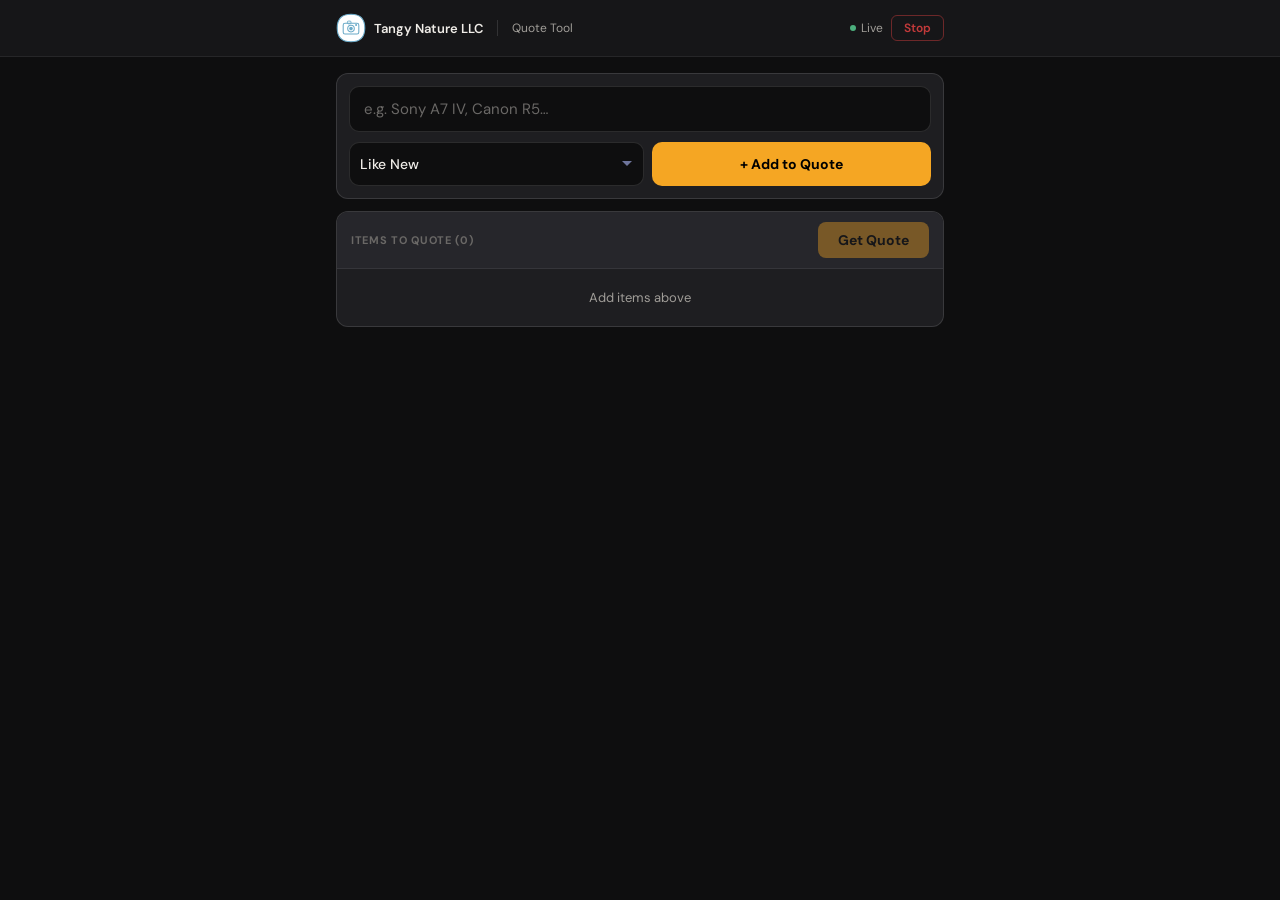
==== quote.html @ 29487426 "Create quote.html" ====
<!DOCTYPE html>
<html lang="en">
<head>
<meta charset="UTF-8">
<meta name="viewport" content="width=device-width, initial-scale=1.0, maximum-scale=1.0">
<title>Tangy Nature LLC — Quote Tool</title>
<style>
@import url('https://fonts.googleapis.com/css2?family=DM+Sans:wght@300;400;500;600&family=DM+Mono:wght@400;500&display=swap');
:root{
  --bg:#0e0e0f; --surface:#161618; --card:#1e1e21; --card2:#26262b;
  --border:rgba(255,255,255,0.07); --border2:rgba(255,255,255,0.12);
  --accent:#f5a623; --accent-h:#e8941a;
  --text:#f0ede8; --muted:#6a6866; --muted2:#a09d98;
  --green:#4caf7d; --red:#e05252; --blue:#5b9bd5; --blue-dim:rgba(91,155,213,0.12);
  --radius:12px; --nav-h:56px;
}
*{box-sizing:border-box;margin:0;padding:0;}
body{font-family:'DM Sans',-apple-system,sans-serif;background:var(--bg);color:var(--text);min-height:100vh;-webkit-font-smoothing:antialiased;padding-bottom:env(safe-area-inset-bottom,0);}

/* Nav */
.navbar{background:var(--surface);border-bottom:1px solid var(--border);position:sticky;top:0;z-index:100;}
.nav-inner{max-width:640px;margin:0 auto;padding:0 16px;height:var(--nav-h);display:flex;align-items:center;justify-content:space-between;gap:8px;}
.nav-brand{display:flex;align-items:center;gap:8px;min-width:0;}
.nav-logo{width:30px;height:30px;flex-shrink:0;}
.nav-company{font-size:13px;font-weight:600;white-space:nowrap;}
.nav-divider{width:1px;height:16px;background:var(--border2);margin:0 6px;flex-shrink:0;}
.nav-app{font-size:12px;color:var(--muted2);white-space:nowrap;}
.nav-right{display:flex;align-items:center;gap:8px;flex-shrink:0;}
.nav-dot{width:6px;height:6px;border-radius:50%;background:var(--green);flex-shrink:0;}
.nav-live{font-size:12px;color:var(--muted2);}
.stop-btn{padding:4px 12px;font-size:12px;font-weight:600;background:transparent;border:1px solid rgba(239,68,68,.4);border-radius:6px;color:rgba(239,68,68,.8);cursor:pointer;font-family:inherit;white-space:nowrap;}
.stop-btn:active{background:rgba(239,68,68,.1);}

/* Content */
.wrap{max-width:640px;margin:0 auto;padding:16px;}

/* Search area */
.search-box{background:var(--card);border:1px solid var(--border2);border-radius:var(--radius);padding:12px;margin-bottom:12px;}
.search-input-wrap{position:relative;margin-bottom:10px;}
.search-input{width:100%;padding:12px 14px;background:var(--bg);border:1px solid var(--border2);border-radius:10px;color:var(--text);font-size:15px;outline:none;font-family:inherit;-webkit-appearance:none;}
.search-input:focus{border-color:var(--accent);}
.search-input::placeholder{color:var(--muted);}
.search-row{display:flex;gap:8px;}
.cond-select{flex:1;padding:12px 10px;background:var(--bg);border:1px solid var(--border2);border-radius:10px;color:var(--text);font-size:14px;font-weight:500;outline:none;font-family:inherit;-webkit-appearance:none;background-image:url("data:image/svg+xml,%3Csvg xmlns='http://www.w3.org/2000/svg' width='12' height='12' viewBox='0 0 12 12'%3E%3Cpath fill='%236e759c' d='M6 8L1 3h10z'/%3E%3C/svg%3E");background-repeat:no-repeat;background-position:right 10px center;padding-right:28px;}
.btn-add{flex:1;padding:12px;background:var(--accent);color:#000;border:none;border-radius:10px;font-size:14px;font-weight:700;cursor:pointer;font-family:inherit;white-space:nowrap;}
.btn-add:active{background:var(--accent-h);}

/* Dropdown */
#db-dropdown{display:none;position:absolute;top:calc(100% + 4px);left:0;right:0;background:var(--card);border:1px solid var(--border2);border-radius:10px;z-index:100;overflow:hidden;box-shadow:0 8px 24px rgba(0,0,0,.4);max-height:200px;overflow-y:auto;}
.dd-item{padding:11px 14px;cursor:pointer;font-size:14px;border-bottom:1px solid var(--border);}
.dd-item:last-child{border-bottom:none;}
.dd-item:active,.dd-item.dd-active{background:var(--border);}
.dd-sku{font-size:11px;color:var(--muted);margin-left:6px;}

/* Recent */
.recent-wrap{margin-bottom:12px;}
.recent-label{font-size:11px;color:var(--muted);text-transform:uppercase;letter-spacing:.7px;font-weight:600;margin-bottom:6px;}
.chips{display:flex;flex-wrap:wrap;gap:6px;}
.chip{padding:5px 12px;background:var(--card);border:1px solid var(--border2);border-radius:20px;font-size:12px;cursor:pointer;color:var(--muted2);}
.chip:active{border-color:var(--accent);color:var(--text);}

/* Queue */
.queue-card{background:var(--card);border:1px solid var(--border2);border-radius:var(--radius);overflow:hidden;margin-bottom:12px;}
.queue-head{padding:10px 14px;background:var(--card2);border-bottom:1px solid var(--border);display:flex;align-items:center;justify-content:space-between;gap:10px;}
.queue-title{font-size:11px;font-weight:700;letter-spacing:.7px;text-transform:uppercase;color:var(--muted);}
.btn-quote{padding:9px 20px;background:var(--accent);border:none;border-radius:8px;color:#000;font-size:14px;font-weight:700;cursor:pointer;font-family:inherit;}
.btn-quote:disabled{opacity:.4;cursor:not-allowed;}
.btn-quote:not(:disabled):active{background:var(--accent-h);}
.queue-item{display:flex;align-items:center;gap:10px;padding:11px 14px;border-bottom:1px solid rgba(255,255,255,.04);}
.queue-item:last-child{border-bottom:none;}
.qi-name{flex:1;font-size:14px;font-weight:500;min-width:0;}
.qi-cond{padding:3px 8px;border-radius:4px;font-size:11px;font-weight:600;background:var(--blue-dim);color:var(--blue);flex-shrink:0;}
.qi-remove{background:none;border:none;cursor:pointer;color:var(--muted);font-size:18px;padding:2px 4px;line-height:1;}
.queue-empty{padding:20px 14px;text-align:center;color:var(--muted2);font-size:13px;}

/* Results */
.result-card{background:var(--card);border:1px solid var(--border2);border-radius:var(--radius);overflow:hidden;}
.result-head{padding:10px 14px;background:var(--card2);border-bottom:1px solid var(--border);}
.result-title{font-size:11px;font-weight:700;letter-spacing:.7px;text-transform:uppercase;color:var(--muted);display:block;margin-bottom:8px;}
.result-controls{display:flex;flex-wrap:wrap;gap:8px;align-items:center;}
.copy-btn{padding:5px 14px;font-size:12px;font-weight:600;background:transparent;border:1px solid var(--border2);border-radius:6px;color:var(--muted2);cursor:pointer;font-family:inherit;}
.copy-btn.copied{border-color:var(--green);color:var(--green);}
.toggle-group{display:flex;align-items:center;gap:5px;}
.toggle-label{font-size:10px;color:var(--muted);text-transform:uppercase;letter-spacing:.5px;font-weight:600;}
.toggle-btn{padding:4px 10px;font-size:11px;font-weight:600;background:transparent;border:1px solid var(--border2);border-radius:5px;color:var(--muted2);cursor:pointer;font-family:inherit;}
.toggle-btn.active{border-color:var(--accent);color:var(--accent);background:rgba(245,166,35,.08);}

/* Mobile result cards instead of table */
.result-items{padding:0;}
.result-item{padding:14px;border-bottom:1px solid rgba(255,255,255,.05);}
.result-item:last-child{border-bottom:none;}
.result-item-name{font-size:14px;font-weight:500;margin-bottom:4px;line-height:1.3;}
.result-item-sub{font-size:11px;color:var(--muted);margin-bottom:10px;}
.price-grid{display:grid;grid-template-columns:1fr 1fr;gap:6px;}
.price-cell{background:var(--card2);border-radius:8px;padding:8px 10px;}
.price-cell.tn-ti{background:rgba(245,166,35,.08);border:1px solid rgba(245,166,35,.25);}
.price-cell.tn-sell{background:rgba(76,175,125,.08);border:1px solid rgba(76,175,125,.2);}
.price-label{font-size:9px;color:var(--muted);letter-spacing:.5px;text-transform:uppercase;margin-bottom:3px;}
.price-label.amber{color:var(--accent);}
.price-label.green{color:var(--green);}
.price-value{font-size:15px;font-weight:600;font-family:'DM Mono',monospace;}
.price-value.amber{color:var(--accent);}
.price-value.green{color:var(--green);}
.cond-pill{display:inline-block;padding:2px 8px;border-radius:4px;font-size:11px;font-weight:600;background:rgba(245,166,35,.14);color:var(--accent);margin-right:6px;}
.save-db-btn{padding:3px 10px;border-radius:4px;font-size:11px;font-weight:600;border:none;cursor:pointer;background:var(--accent);color:#000;}
.save-db-btn.saved{background:var(--border2);color:var(--muted);cursor:default;}
.keh-row{display:grid;grid-template-columns:1fr 1fr;gap:6px;margin-top:6px;}
.hide-retail .keh-row,.hide-retail .price-cell.keh,.hide-tn-sell .price-cell.tn-sell{display:none;}

/* Total row */
.result-total{padding:12px 14px;background:var(--card2);border-top:1px solid var(--border2);display:grid;grid-template-columns:1fr 1fr;gap:6px;}
.total-cell{padding:8px 10px;border-radius:8px;background:var(--card);}
.total-cell.amber{background:rgba(245,166,35,.08);border:1px solid rgba(245,166,35,.25);}
.total-cell.green{background:rgba(76,175,125,.08);border:1px solid rgba(76,175,125,.2);}

/* Fail list */
.fail-list{border-top:1px solid var(--border);}
.fail-item{padding:10px 14px;border-bottom:1px solid rgba(255,255,255,.04);font-size:12px;color:var(--muted2);}
.fail-item strong{color:var(--red);}

/* Loading */
.loading-state{padding:36px;text-align:center;color:var(--muted2);font-size:14px;}
.spin{display:inline-block;width:20px;height:20px;border:2px solid var(--border2);border-top-color:var(--accent);border-radius:50%;animation:spin .7s linear infinite;vertical-align:middle;margin-right:8px;}
@keyframes spin{to{transform:rotate(360deg);}}
</style>
</head>
<body>

<nav class="navbar">
  <div class="nav-inner">
    <div class="nav-brand">
      <svg class="nav-logo" viewBox="0 0 100 100" xmlns="http://www.w3.org/2000/svg">
        <path d="M50 4 Q96 4 96 50 Q96 96 50 96 Q4 96 4 50 Q4 4 50 4Z" fill="white" stroke="#6aaac8" stroke-width="3.5"/>
        <rect x="24" y="34" width="52" height="36" rx="6" fill="none" stroke="#6aaac8" stroke-width="3.5"/>
        <rect x="38" y="27" width="12" height="9" rx="3" fill="none" stroke="#6aaac8" stroke-width="3"/>
        <circle cx="50" cy="52" r="11" fill="none" stroke="#6aaac8" stroke-width="3.5"/>
        <circle cx="50" cy="52" r="6" fill="#6aaac8"/>
        <circle cx="67" cy="40" r="3.5" fill="#6aaac8"/>
      </svg>
      <span class="nav-company">Tangy Nature LLC</span>
      <div class="nav-divider"></div>
      <span class="nav-app">Quote Tool</span>
    </div>
    <div class="nav-right">
      <div style="display:flex;align-items:center;gap:5px;"><div class="nav-dot"></div><span class="nav-live">Live</span></div>
      <button class="stop-btn" onclick="stopServer()">Stop</button>
    </div>
  </div>
</nav>

<div class="wrap">
  <!-- Search -->
  <div class="search-box">
    <div class="search-input-wrap">
      <input type="text" id="q" class="search-input" placeholder="e.g. Sony A7 IV, Canon R5…" autocomplete="off" autocorrect="off" autocapitalize="none">
      <div id="db-dropdown"></div>
    </div>
    <div class="search-row">
      <select id="cond" class="cond-select">
        <option value="Like New Minus">Like New</option>
        <option value="Excellent Plus">Excellent</option>
        <option value="Excellent">Good</option>
        <option value="Bargain">Well Used</option>
      </select>
      <button class="btn-add" onclick="addItem()">+ Add to Quote</button>
    </div>
  </div>

  <!-- Recent -->
  <div id="hist-wrap" class="recent-wrap" style="display:none;">
    <div class="recent-label">Recent</div>
    <div class="chips" id="chips"></div>
  </div>

  <!-- Queue -->
  <div class="queue-card">
    <div class="queue-head">
      <span class="queue-title">Items to Quote (<span id="item-count">0</span>)</span>
      <button class="btn-quote" id="quote-btn" onclick="getQuote()" disabled>Get Quote</button>
    </div>
    <div id="queue-list"><div class="queue-empty">Add items above</div></div>
  </div>

  <!-- Results -->
  <div id="result-area"></div>
</div>

<script>
const HK='keh_quote_history';
const COND_LABEL={"Like New Minus":"Like New","Excellent Plus":"Excellent","Excellent":"Good","Bargain":"Well Used"};
let items=[],nextId=1,_lastResult=null,_tnRound=25,_showRetail=false,_showTnSell=false;

function getHist(){try{return JSON.parse(localStorage.getItem(HK)||'[]');}catch{return[];}}
function saveHist(q){localStorage.setItem(HK,JSON.stringify([q,...getHist().filter(x=>x!==q)].slice(0,8)));renderHist();}
function renderHist(){
  const h=getHist(),w=document.getElementById('hist-wrap'),c=document.getElementById('chips');
  if(!h.length){w.style.display='none';return;}
  w.style.display='block';
  c.innerHTML=h.map(q=>`<span class="chip" onclick="prefill('${q.replace(/'/g,"\\'")}')">${q}</span>`).join('');
}
function prefill(q){document.getElementById('q').value=q;document.getElementById('q').focus();}

function addItem(){
  const qEl=document.getElementById('q'),q=qEl.value.trim();
  if(!q){qEl.focus();return;}
  items.push({id:nextId++,query:q,condition:document.getElementById('cond').value});
  saveHist(q); qEl.value=''; qEl.focus(); hideDbDropdown(); renderQueue();
}
function removeItem(id){items=items.filter(i=>i.id!==id);renderQueue();}
function renderQueue(){
  const list=document.getElementById('queue-list');
  const btn=document.getElementById('quote-btn');
  document.getElementById('item-count').textContent=items.length;
  btn.disabled=!items.length;
  if(!items.length){list.innerHTML='<div class="queue-empty">Add items above</div>';return;}
  list.innerHTML=items.map(i=>`<div class="queue-item">
    <span class="qi-name">${i.query}</span>
    <span class="qi-cond">${COND_LABEL[i.condition]||i.condition}</span>
    <button class="qi-remove" onclick="removeItem(${i.id})">✕</button>
  </div>`).join('');
}

async function getQuote(){
  if(!items.length)return;
  const btn=document.getElementById('quote-btn');
  btn.disabled=true;btn.textContent='Getting quote…';
  document.getElementById('result-area').innerHTML=`<div class="result-card"><div class="loading-state"><span class="spin"></span>Submitting ${items.length} item(s)…<div style="font-size:12px;color:var(--muted);margin-top:8px">~20–30 seconds</div></div></div>`;
  try{
    const res=await fetch('/api/quote',{method:'POST',headers:{'Content-Type':'application/json'},body:JSON.stringify({items:items.map(i=>({query:i.query,condition:i.condition}))})}).then(r=>r.json());
    renderResult(res);
  }catch(e){
    document.getElementById('result-area').innerHTML=`<div class="result-card"><div class="loading-state" style="color:var(--red)">Error: ${e.message}</div></div>`;
  }finally{btn.disabled=!items.length;btn.textContent='Get Quote';}
}

function roundTo(p,n){return n?Math.round(p/n)*n:Math.round(p);}
function fmt(v){return v!=null?'$'+Math.round(v).toLocaleString():'—';}
function fmtTN(v){return v!=null?fmt(roundTo(v,_tnRound)):'—';}

function setTnRound(n,btn){
  _tnRound=n;
  document.querySelectorAll('.toggle-btn[data-round]').forEach(b=>b.classList.remove('active'));
  btn.classList.add('active');
  if(_lastResult)renderResult(_lastResult);
}
function setShowRetail(btn){
  _showRetail=!_showRetail;btn.classList.toggle('active',_showRetail);btn.textContent=_showRetail?'On':'Off';
  document.querySelectorAll('.result-card-inner').forEach(c=>c.classList.toggle('hide-retail',!_showRetail));
}
function setShowTnSell(btn){
  _showTnSell=!_showTnSell;btn.classList.toggle('active',_showTnSell);btn.textContent=_showTnSell?'On':'Off';
  document.querySelectorAll('.result-card-inner').forEach(c=>c.classList.toggle('hide-tn-sell',!_showTnSell));
}

function renderResult(res){
  _lastResult=res;
  const ra=document.getElementById('result-area');
  if(!res.found){
    ra.innerHTML=`<div class="result-card"><div class="loading-state" style="color:var(--red)">⚠️ ${res.error||'No quote returned'}</div></div>`;
    return;
  }
  const lines=res.quote_lines||[];
  const fails=(res.items_failed||[]);
  const sumRaw=key=>lines.reduce((s,l)=>s+(l[key]||0),0)||null;
  const tKehSell=sumRaw('keh_sell_price'),tKehTi=sumRaw('price'),tTnSell=sumRaw('tn_sell_price'),tTnTi=sumRaw('tn_trade_in_price');

  const itemsHtml=lines.map(l=>{
    const name=l.matched||l.name||l.query||'—';
    const sub=(l.matched&&l.query&&l.matched.toLowerCase()!==l.query.toLowerCase())?`<div style="font-size:11px;color:var(--muted);margin-top:2px">searched: ${l.query}</div>`:'';
    const saveProductName=(l.matched||l.query||'').replace(/'/g,"\\'");
    const savedBtn=l.in_db
      ?`<button class="save-db-btn saved" disabled>Saved ✓</button>`
      :`<button class="save-db-btn" onclick="saveToDb(this,'${saveProductName}','')">Save</button>`;
    return `<div class="result-item">
      <div class="result-item-name">${name}${sub}</div>
      <div class="result-item-sub">
        <span class="cond-pill">${COND_LABEL[l.condition]||l.condition||'—'}</span>${savedBtn}
      </div>
      <div class="price-grid keh-row">
        <div class="price-cell keh">
          <div class="price-label">KEH Sell</div>
          <div class="price-value">${fmt(l.keh_sell_price)}</div>
        </div>
        <div class="price-cell keh">
          <div class="price-label">KEH Trade-In</div>
          <div class="price-value">${fmt(l.price)}</div>
        </div>
      </div>
      <div class="price-grid" style="margin-top:6px">
        <div class="price-cell tn-sell">
          <div class="price-label green">TN Sell</div>
          <div class="price-value green">${fmtTN(l.tn_sell_price)}</div>
        </div>
        <div class="price-cell tn-ti">
          <div class="price-label amber">TN Trade-In</div>
          <div class="price-value amber">${fmtTN(l.tn_trade_in_price)}</div>
        </div>
      </div>
    </div>`;
  }).join('');

  const failHtml=fails.length?`<div class="fail-list">${fails.map(f=>`<div class="fail-item"><strong>Not quoted:</strong> ${f.query} — ${f.error||'unknown'}</div>`).join('')}</div>`:'';

  const totalHtml=lines.length>1?`<div class="result-total">
    <div class="total-cell green">
      <div class="price-label green" style="font-size:9px;letter-spacing:.5px;text-transform:uppercase;margin-bottom:3px;">Total TN Sell</div>
      <div class="price-value green" style="font-size:16px;">${fmtTN(tTnSell)}</div>
    </div>
    <div class="total-cell amber">
      <div class="price-label amber" style="font-size:9px;letter-spacing:.5px;text-transform:uppercase;margin-bottom:3px;">Total TN Trade-In</div>
      <div class="price-value amber" style="font-size:16px;">${fmtTN(tTnTi)}</div>
    </div>
  </div>`:'';

  const hideRetailClass=_showRetail?'':'hide-retail';
  const hideTnSellClass=_showTnSell?'':'hide-tn-sell';

  ra.innerHTML=`<div class="result-card">
    <div class="result-head">
      <span class="result-title">Live Quote — ${lines.length} item(s)</span>
      <div class="result-controls">
        <button class="copy-btn" onclick="copyQuote(this)">Copy</button>
        <div class="toggle-group">
          <span class="toggle-label">Retail</span>
          <button class="toggle-btn${_showRetail?' active':''}" onclick="setShowRetail(this)">${_showRetail?'On':'Off'}</button>
        </div>
        <div class="toggle-group">
          <span class="toggle-label">TN Sell</span>
          <button class="toggle-btn${_showTnSell?' active':''}" onclick="setShowTnSell(this)">${_showTnSell?'On':'Off'}</button>
        </div>
        <div class="toggle-group">
          <span class="toggle-label">Round</span>
          <button class="toggle-btn${_tnRound===0?' active':''}" data-round onclick="setTnRound(0,this)">None</button>
          <button class="toggle-btn${_tnRound===25?' active':''}" data-round onclick="setTnRound(25,this)">$25</button>
        </div>
      </div>
    </div>
    <div class="result-card-inner ${hideRetailClass} ${hideTnSellClass}">
      <div class="result-items">${itemsHtml}</div>
      ${totalHtml}
      ${failHtml}
    </div>
  </div>`;
}

// DB Autocomplete
let _ddTimer=null,_ddIndex=-1;
const _qInput=document.getElementById('q');
const _dd=document.getElementById('db-dropdown');
function hideDbDropdown(){_dd.style.display='none';_dd.innerHTML='';_ddIndex=-1;}
function _ddItems(){return[..._dd.querySelectorAll('.dd-item')];}
function _ddSetActive(idx){
  const its=_ddItems();its.forEach(i=>i.classList.remove('dd-active'));
  _ddIndex=Math.max(-1,Math.min(idx,its.length-1));
  if(_ddIndex>=0)its[_ddIndex].classList.add('dd-active');
}
_qInput.addEventListener('input',()=>{
  clearTimeout(_ddTimer);
  const v=_qInput.value.trim();
  if(v.length<2){hideDbDropdown();return;}
  _ddTimer=setTimeout(async()=>{
    try{
      const res=await fetch('/api/db/search?q='+encodeURIComponent(v)).then(r=>r.json());
      if(!res.length){hideDbDropdown();return;}
      _dd.innerHTML=res.slice(0,8).map(p=>`<div class="dd-item" data-name="${p.product_name.replace(/"/g,'&quot;')}">${p.product_name}<span class="dd-sku">${p.sku}${p.brand?' · '+p.brand:''}</span></div>`).join('');
      _dd.style.display='block';_ddIndex=-1;
    }catch{hideDbDropdown();}
  },220);
});
_qInput.addEventListener('keydown',e=>{
  const its=_ddItems();const ddOpen=_dd.style.display!=='none'&&its.length>0;
  if(e.key==='ArrowDown'&&ddOpen){e.preventDefault();_ddSetActive(_ddIndex+1);}
  else if(e.key==='ArrowUp'&&ddOpen){e.preventDefault();_ddSetActive(_ddIndex-1);}
  else if((e.key==='Enter'||e.key==='Tab')&&ddOpen&&_ddIndex>=0){e.preventDefault();_qInput.value=its[_ddIndex].dataset.name;hideDbDropdown();}
  else if(e.key==='Enter'){hideDbDropdown();addItem();}
  else if(e.key==='Escape'){hideDbDropdown();}
});
_dd.addEventListener('mousedown',e=>{
  const item=e.target.closest('.dd-item');
  if(item&&item.dataset.name){e.preventDefault();_qInput.value=item.dataset.name;hideDbDropdown();_qInput.focus();}
});
document.addEventListener('click',e=>{if(!_qInput.contains(e.target)&&!_dd.contains(e.target))hideDbDropdown();});

// Save to DB
async function saveToDb(btn,productName){
  if(btn.disabled)return;
  btn.textContent='Saving…';btn.disabled=true;
  try{
    const res=await fetch('/api/db/save',{method:'POST',headers:{'Content-Type':'application/json'},body:JSON.stringify({product_name:productName})}).then(r=>r.json());
    if(res.ok){btn.classList.add('saved');btn.textContent='Saved ✓';}
    else{btn.disabled=false;btn.textContent='Save';alert('Save failed: '+(res.error||'unknown'));}
  }catch{btn.disabled=false;btn.textContent='Save';}
}

// Copy Quote
function copyQuote(btn){
  if(!_lastResult||!_lastResult.quote_lines)return;
  const lines=_lastResult.quote_lines;
  const COND={"Like New Minus":"Like New","Excellent Plus":"Excellent","Excellent":"Good","Bargain":"Well Used"};
  const date=new Date().toLocaleDateString('en-US',{month:'short',day:'numeric',year:'numeric'});
  let text=`Live Quote — ${date}\n${'='.repeat(48)}\n\n`;
  lines.forEach(l=>{
    const name=l.matched||l.name||l.query||'—';
    const cond=COND[l.condition]||l.condition||'—';
    text+=`${name}\n  Condition : ${cond}\n`;
    if(_showRetail){text+=`  KEH Sell  : ${fmt(l.keh_sell_price)}\n  KEH Trade : ${fmt(l.price)}\n`;}
    if(_showTnSell){text+=`  TN Sell   : ${fmtTN(l.tn_sell_price)}\n`;}
    text+=`  TN Trade  : ${fmtTN(l.tn_trade_in_price)}\n\n`;
  });
  text+=`${'-'.repeat(48)}\n`;
  if(_showTnSell)text+=`TN Sell Total    : ${fmtTN(lines.reduce((s,l)=>s+(l.tn_sell_price||0),0))}\n`;
  text+=`TN Trade Total   : ${fmtTN(lines.reduce((s,l)=>s+(l.tn_trade_in_price||0),0))}\n`;
  navigator.clipboard.writeText(text).then(()=>{btn.textContent='Copied!';btn.classList.add('copied');setTimeout(()=>{btn.textContent='Copy';btn.classList.remove('copied');},2000);}).catch(()=>alert('Copy failed.'));
}

// Stop Server
async function stopServer(){
  if(!confirm('Stop the Quote Tool server?'))return;
  try{await fetch('/api/stop',{method:'POST'});}catch{}
  document.body.innerHTML=`<div style="display:flex;align-items:center;justify-content:center;height:100vh;font-family:sans-serif;background:#0e0e0f;color:#6a6866;font-size:15px">Server stopped. Close this tab.</div>`;
}

renderHist();renderQueue();
</script>
</body>
</html>
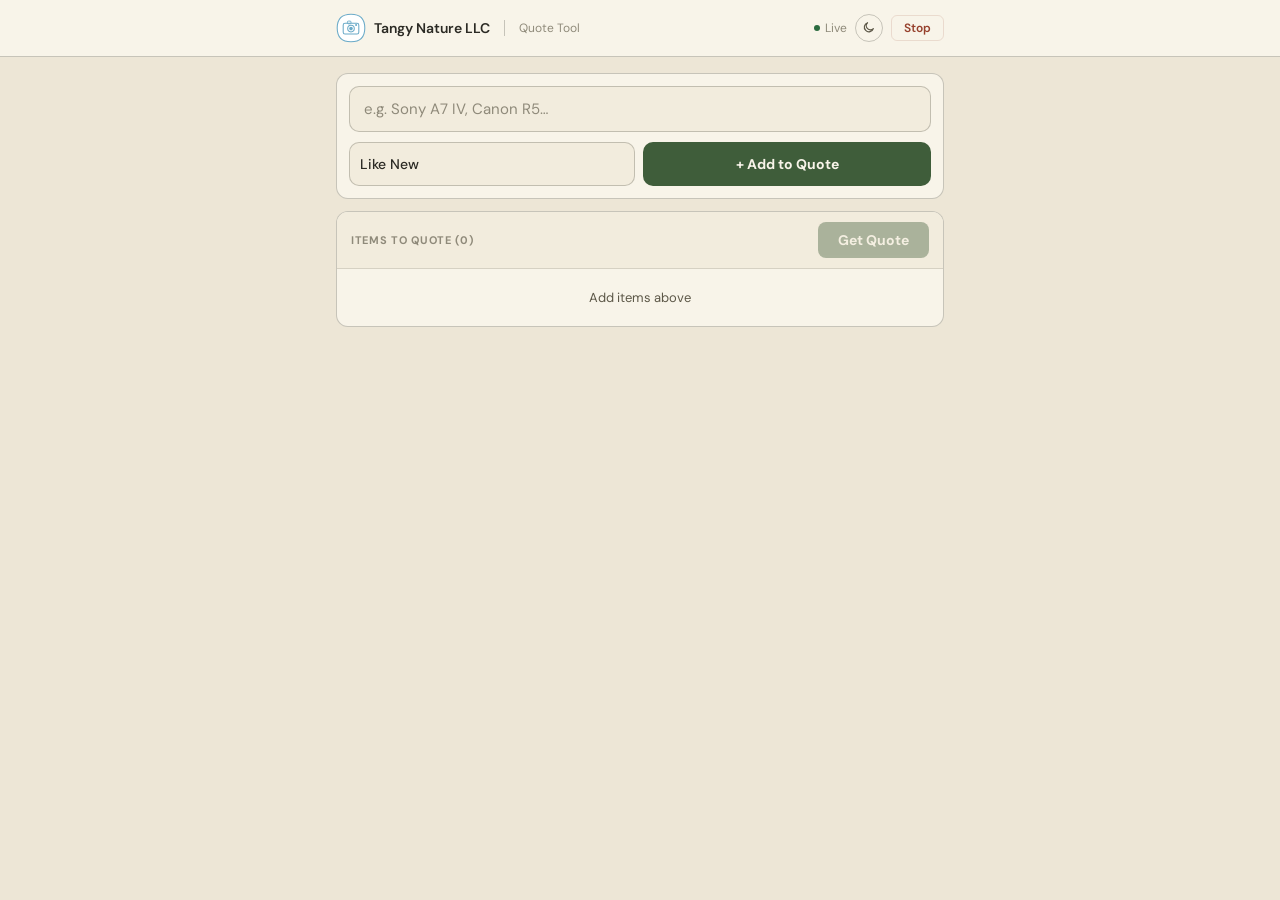
==== commit 153acc41: "Redesign Quote Tool to use the app's exact theme tokens + its own toggle quote.html is served standa" ====
--- a/quote.html
+++ b/quote.html
@@ -3,124 +3,173 @@
 <head>
 <meta charset="UTF-8">
 <meta name="viewport" content="width=device-width, initial-scale=1.0, maximum-scale=1.0">
+<meta name="theme-color" content="#ede6d6" id="theme-color-meta">
 <title>Tangy Nature LLC — Quote Tool</title>
+<link href="https://fonts.googleapis.com/css2?family=DM+Mono:wght@400;500&family=DM+Sans:wght@300;400;500;600&family=Source+Serif+4:wght@500;600&display=swap" rel="stylesheet">
+<script>
+(function(){
+  try {
+    var saved = localStorage.getItem('tn_theme');
+    if (saved === 'light' || saved === 'dark') document.documentElement.setAttribute('data-theme', saved);
+  } catch (e) {}
+})();
+</script>
 <style>
-@import url('https://fonts.googleapis.com/css2?family=DM+Sans:wght@300;400;500;600&family=DM+Mono:wght@400;500&display=swap');
-:root{
-  --bg:#0e0e0f; --surface:#161618; --card:#1e1e21; --card2:#26262b;
-  --border:rgba(255,255,255,0.07); --border2:rgba(255,255,255,0.12);
-  --accent:#f5a623; --accent-h:#e8941a;
-  --text:#f0ede8; --muted:#6a6866; --muted2:#a09d98;
-  --green:#4caf7d; --red:#e05252; --blue:#5b9bd5; --blue-dim:rgba(91,155,213,0.12);
-  --radius:12px; --nav-h:56px;
+/* ─── THEME TOKENS — mirrors tangy-nature-app/styles.css ────────
+   Kept in sync by hand: this page is served standalone by the local
+   Python quote server and can't link the app's styles.css or share
+   its localStorage (different origin), so the palette is copied here. */
+:root, :root[data-theme="light"] {
+  --bg: #ede6d6; --bg2: #f8f4e9; --bg3: #f2ecdd; --bg4: #e5ddc8;
+  --amber: #3f5d3a; --amber2: #344d30; --amber-dim: rgba(63,93,58,0.14); --amber-dim2: rgba(63,93,58,0.07);
+  --on-accent: #f8f4e9;
+  --text: #2b2a24; --text2: #5c5747; --text3: #8f8a7a;
+  --green: #2b6b3f; --green-dim: rgba(43,107,63,0.14);
+  --red: #96402c; --red-dim: rgba(150,64,44,0.14);
+  --blue: #3f6785; --blue-dim: rgba(63,103,133,0.14);
+  --border: rgba(43,42,36,0.14); --border2: rgba(43,42,36,0.24);
+  --shadow-color: rgba(43,42,36,0.22);
+  --radius: 12px; --topbar-h: 56px;
+}
+@media (prefers-color-scheme: dark) {
+  :root:not([data-theme]) {
+    --bg: #1b1f18; --bg2: #242922; --bg3: #20241d; --bg4: #2c322a;
+    --amber: #85a874; --amber2: #96b787; --amber-dim: rgba(133,168,116,0.16); --amber-dim2: rgba(133,168,116,0.08);
+    --on-accent: #1b1f18;
+    --text: #ece6d6; --text2: #b7b2a0; --text3: #8f9184;
+    --green: #7fc796; --green-dim: rgba(127,199,150,0.16);
+    --red: #d68a71; --red-dim: rgba(214,138,113,0.16);
+    --blue: #8bb4d6; --blue-dim: rgba(139,180,214,0.16);
+    --border: rgba(237,230,210,0.10); --border2: rgba(237,230,210,0.18);
+    --shadow-color: rgba(0,0,0,0.45);
+  }
+}
+:root[data-theme="dark"] {
+  --bg: #1b1f18; --bg2: #242922; --bg3: #20241d; --bg4: #2c322a;
+  --amber: #85a874; --amber2: #96b787; --amber-dim: rgba(133,168,116,0.16); --amber-dim2: rgba(133,168,116,0.08);
+  --on-accent: #1b1f18;
+  --text: #ece6d6; --text2: #b7b2a0; --text3: #8f9184;
+  --green: #7fc796; --green-dim: rgba(127,199,150,0.16);
+  --red: #d68a71; --red-dim: rgba(214,138,113,0.16);
+  --blue: #8bb4d6; --blue-dim: rgba(139,180,214,0.16);
+  --border: rgba(237,230,210,0.10); --border2: rgba(237,230,210,0.18);
+  --shadow-color: rgba(0,0,0,0.45);
 }
 *{box-sizing:border-box;margin:0;padding:0;}
-body{font-family:'DM Sans',-apple-system,sans-serif;background:var(--bg);color:var(--text);min-height:100vh;-webkit-font-smoothing:antialiased;padding-bottom:env(safe-area-inset-bottom,0);}
+body{font-family:'DM Sans',-apple-system,sans-serif;background:var(--bg);color:var(--text);min-height:100vh;-webkit-font-smoothing:antialiased;padding-bottom:env(safe-area-inset-bottom,0);transition:background .15s,color .15s;}
 
 /* Nav */
-.navbar{background:var(--surface);border-bottom:1px solid var(--border);position:sticky;top:0;z-index:100;}
-.nav-inner{max-width:640px;margin:0 auto;padding:0 16px;height:var(--nav-h);display:flex;align-items:center;justify-content:space-between;gap:8px;}
+.navbar{background:var(--bg2);border-bottom:0.5px solid var(--border2);position:sticky;top:0;z-index:100;}
+.nav-inner{max-width:640px;margin:0 auto;padding:0 16px;height:var(--topbar-h);display:flex;align-items:center;justify-content:space-between;gap:8px;}
 .nav-brand{display:flex;align-items:center;gap:8px;min-width:0;}
 .nav-logo{width:30px;height:30px;flex-shrink:0;}
-.nav-company{font-size:13px;font-weight:600;white-space:nowrap;}
+.nav-company{font-size:14px;font-weight:600;font-family:var(--font-serif,'DM Sans',sans-serif);white-space:nowrap;}
 .nav-divider{width:1px;height:16px;background:var(--border2);margin:0 6px;flex-shrink:0;}
-.nav-app{font-size:12px;color:var(--muted2);white-space:nowrap;}
+.nav-app{font-size:12px;color:var(--text3);white-space:nowrap;}
 .nav-right{display:flex;align-items:center;gap:8px;flex-shrink:0;}
 .nav-dot{width:6px;height:6px;border-radius:50%;background:var(--green);flex-shrink:0;}
-.nav-live{font-size:12px;color:var(--muted2);}
-.stop-btn{padding:4px 12px;font-size:12px;font-weight:600;background:transparent;border:1px solid rgba(239,68,68,.4);border-radius:6px;color:rgba(239,68,68,.8);cursor:pointer;font-family:inherit;white-space:nowrap;}
-.stop-btn:active{background:rgba(239,68,68,.1);}
+.nav-live{font-size:12px;color:var(--text3);}
+.icon-btn{width:28px;height:28px;border-radius:50%;background:none;border:0.5px solid var(--border2);color:var(--text2);cursor:pointer;display:flex;align-items:center;justify-content:center;flex-shrink:0;}
+.icon-btn:active{background:var(--bg3);}
+.stop-btn{padding:4px 12px;font-size:12px;font-weight:600;background:transparent;border:1px solid var(--red-dim);border-radius:6px;color:var(--red);cursor:pointer;font-family:inherit;white-space:nowrap;}
+.stop-btn:active{background:var(--red-dim);}
+
+@media (max-width:420px){
+  .nav-app,.nav-divider,.nav-live{display:none;}
+  .nav-inner{padding:0 12px;}
+}
 
 /* Content */
 .wrap{max-width:640px;margin:0 auto;padding:16px;}
 
 /* Search area */
-.search-box{background:var(--card);border:1px solid var(--border2);border-radius:var(--radius);padding:12px;margin-bottom:12px;}
+.search-box{background:var(--bg2);border:0.5px solid var(--border2);border-radius:var(--radius);padding:12px;margin-bottom:12px;}
 .search-input-wrap{position:relative;margin-bottom:10px;}
-.search-input{width:100%;padding:12px 14px;background:var(--bg);border:1px solid var(--border2);border-radius:10px;color:var(--text);font-size:15px;outline:none;font-family:inherit;-webkit-appearance:none;}
-.search-input:focus{border-color:var(--accent);}
-.search-input::placeholder{color:var(--muted);}
+.search-input{width:100%;padding:12px 14px;background:var(--bg3);border:0.5px solid var(--border2);border-radius:10px;color:var(--text);font-size:15px;outline:none;font-family:inherit;-webkit-appearance:none;transition:border-color .15s;}
+.search-input:focus{border-color:var(--amber);}
+.search-input::placeholder{color:var(--text3);}
 .search-row{display:flex;gap:8px;}
-.cond-select{flex:1;padding:12px 10px;background:var(--bg);border:1px solid var(--border2);border-radius:10px;color:var(--text);font-size:14px;font-weight:500;outline:none;font-family:inherit;-webkit-appearance:none;background-image:url("data:image/svg+xml,%3Csvg xmlns='http://www.w3.org/2000/svg' width='12' height='12' viewBox='0 0 12 12'%3E%3Cpath fill='%236e759c' d='M6 8L1 3h10z'/%3E%3C/svg%3E");background-repeat:no-repeat;background-position:right 10px center;padding-right:28px;}
-.btn-add{flex:1;padding:12px;background:var(--accent);color:#000;border:none;border-radius:10px;font-size:14px;font-weight:700;cursor:pointer;font-family:inherit;white-space:nowrap;}
-.btn-add:active{background:var(--accent-h);}
+.cond-select{flex:1;padding:12px 10px;background:var(--bg3);border:0.5px solid var(--border2);border-radius:10px;color:var(--text);font-size:14px;font-weight:500;outline:none;font-family:inherit;-webkit-appearance:none;transition:border-color .15s;}
+.cond-select:focus{border-color:var(--amber);}
+.btn-add{flex:1;padding:12px;background:var(--amber);color:var(--on-accent);border:none;border-radius:10px;font-size:14px;font-weight:700;cursor:pointer;font-family:inherit;white-space:nowrap;}
+.btn-add:active{background:var(--amber2);}
 
 /* Dropdown */
-#db-dropdown{display:none;position:absolute;top:calc(100% + 4px);left:0;right:0;background:var(--card);border:1px solid var(--border2);border-radius:10px;z-index:100;overflow:hidden;box-shadow:0 8px 24px rgba(0,0,0,.4);max-height:200px;overflow-y:auto;}
-.dd-item{padding:11px 14px;cursor:pointer;font-size:14px;border-bottom:1px solid var(--border);}
+#db-dropdown{display:none;position:absolute;top:calc(100% + 4px);left:0;right:0;background:var(--bg2);border:0.5px solid var(--border2);border-radius:10px;z-index:100;overflow:hidden;box-shadow:0 8px 24px var(--shadow-color);max-height:200px;overflow-y:auto;}
+.dd-item{padding:11px 14px;cursor:pointer;font-size:14px;border-bottom:0.5px solid var(--border);}
 .dd-item:last-child{border-bottom:none;}
 .dd-item:active,.dd-item.dd-active{background:var(--border);}
-.dd-sku{font-size:11px;color:var(--muted);margin-left:6px;}
+.dd-sku{font-size:11px;color:var(--text3);margin-left:6px;}
 
 /* Recent */
 .recent-wrap{margin-bottom:12px;}
-.recent-label{font-size:11px;color:var(--muted);text-transform:uppercase;letter-spacing:.7px;font-weight:600;margin-bottom:6px;}
+.recent-label{font-size:11px;color:var(--text3);text-transform:uppercase;letter-spacing:.7px;font-weight:600;margin-bottom:6px;}
 .chips{display:flex;flex-wrap:wrap;gap:6px;}
-.chip{padding:5px 12px;background:var(--card);border:1px solid var(--border2);border-radius:20px;font-size:12px;cursor:pointer;color:var(--muted2);}
-.chip:active{border-color:var(--accent);color:var(--text);}
+.chip{padding:5px 12px;background:var(--bg2);border:0.5px solid var(--border2);border-radius:20px;font-size:12px;cursor:pointer;color:var(--text2);}
+.chip:active{border-color:var(--amber);color:var(--text);}
 
 /* Queue */
-.queue-card{background:var(--card);border:1px solid var(--border2);border-radius:var(--radius);overflow:hidden;margin-bottom:12px;}
-.queue-head{padding:10px 14px;background:var(--card2);border-bottom:1px solid var(--border);display:flex;align-items:center;justify-content:space-between;gap:10px;}
-.queue-title{font-size:11px;font-weight:700;letter-spacing:.7px;text-transform:uppercase;color:var(--muted);}
-.btn-quote{padding:9px 20px;background:var(--accent);border:none;border-radius:8px;color:#000;font-size:14px;font-weight:700;cursor:pointer;font-family:inherit;}
+.queue-card{background:var(--bg2);border:0.5px solid var(--border2);border-radius:var(--radius);overflow:hidden;margin-bottom:12px;}
+.queue-head{padding:10px 14px;background:var(--bg3);border-bottom:0.5px solid var(--border);display:flex;align-items:center;justify-content:space-between;gap:10px;}
+.queue-title{font-size:11px;font-weight:700;letter-spacing:.7px;text-transform:uppercase;color:var(--text3);}
+.btn-quote{padding:9px 20px;background:var(--amber);border:none;border-radius:8px;color:var(--on-accent);font-size:14px;font-weight:700;cursor:pointer;font-family:inherit;}
 .btn-quote:disabled{opacity:.4;cursor:not-allowed;}
-.btn-quote:not(:disabled):active{background:var(--accent-h);}
-.queue-item{display:flex;align-items:center;gap:10px;padding:11px 14px;border-bottom:1px solid rgba(255,255,255,.04);}
+.btn-quote:not(:disabled):active{background:var(--amber2);}
+.queue-item{display:flex;align-items:center;gap:10px;padding:11px 14px;border-bottom:0.5px solid var(--border);}
 .queue-item:last-child{border-bottom:none;}
 .qi-name{flex:1;font-size:14px;font-weight:500;min-width:0;}
 .qi-cond{padding:3px 8px;border-radius:4px;font-size:11px;font-weight:600;background:var(--blue-dim);color:var(--blue);flex-shrink:0;}
-.qi-remove{background:none;border:none;cursor:pointer;color:var(--muted);font-size:18px;padding:2px 4px;line-height:1;}
-.queue-empty{padding:20px 14px;text-align:center;color:var(--muted2);font-size:13px;}
+.qi-remove{background:none;border:none;cursor:pointer;color:var(--text3);font-size:18px;padding:2px 4px;line-height:1;}
+.queue-empty{padding:20px 14px;text-align:center;color:var(--text2);font-size:13px;}
 
 /* Results */
-.result-card{background:var(--card);border:1px solid var(--border2);border-radius:var(--radius);overflow:hidden;}
-.result-head{padding:10px 14px;background:var(--card2);border-bottom:1px solid var(--border);}
-.result-title{font-size:11px;font-weight:700;letter-spacing:.7px;text-transform:uppercase;color:var(--muted);display:block;margin-bottom:8px;}
+.result-card{background:var(--bg2);border:0.5px solid var(--border2);border-radius:var(--radius);overflow:hidden;}
+.result-head{padding:10px 14px;background:var(--bg3);border-bottom:0.5px solid var(--border);}
+.result-title{font-size:11px;font-weight:700;letter-spacing:.7px;text-transform:uppercase;color:var(--text3);display:block;margin-bottom:8px;}
 .result-controls{display:flex;flex-wrap:wrap;gap:8px;align-items:center;}
-.copy-btn{padding:5px 14px;font-size:12px;font-weight:600;background:transparent;border:1px solid var(--border2);border-radius:6px;color:var(--muted2);cursor:pointer;font-family:inherit;}
+.copy-btn{padding:5px 14px;font-size:12px;font-weight:600;background:transparent;border:0.5px solid var(--border2);border-radius:6px;color:var(--text2);cursor:pointer;font-family:inherit;}
 .copy-btn.copied{border-color:var(--green);color:var(--green);}
 .toggle-group{display:flex;align-items:center;gap:5px;}
-.toggle-label{font-size:10px;color:var(--muted);text-transform:uppercase;letter-spacing:.5px;font-weight:600;}
-.toggle-btn{padding:4px 10px;font-size:11px;font-weight:600;background:transparent;border:1px solid var(--border2);border-radius:5px;color:var(--muted2);cursor:pointer;font-family:inherit;}
-.toggle-btn.active{border-color:var(--accent);color:var(--accent);background:rgba(245,166,35,.08);}
+.toggle-label{font-size:10px;color:var(--text3);text-transform:uppercase;letter-spacing:.5px;font-weight:600;}
+.toggle-btn{padding:4px 10px;font-size:11px;font-weight:600;background:transparent;border:0.5px solid var(--border2);border-radius:5px;color:var(--text2);cursor:pointer;font-family:inherit;}
+.toggle-btn.active{border-color:var(--amber);color:var(--amber);background:var(--amber-dim2);}
 
 /* Mobile result cards instead of table */
 .result-items{padding:0;}
-.result-item{padding:14px;border-bottom:1px solid rgba(255,255,255,.05);}
+.result-item{padding:14px;border-bottom:0.5px solid var(--border);}
 .result-item:last-child{border-bottom:none;}
 .result-item-name{font-size:14px;font-weight:500;margin-bottom:4px;line-height:1.3;}
-.result-item-sub{font-size:11px;color:var(--muted);margin-bottom:10px;}
+.result-item-sub{font-size:11px;color:var(--text3);margin-bottom:10px;}
 .price-grid{display:grid;grid-template-columns:1fr 1fr;gap:6px;}
-.price-cell{background:var(--card2);border-radius:8px;padding:8px 10px;}
-.price-cell.tn-ti{background:rgba(245,166,35,.08);border:1px solid rgba(245,166,35,.25);}
-.price-cell.tn-sell{background:rgba(76,175,125,.08);border:1px solid rgba(76,175,125,.2);}
-.price-label{font-size:9px;color:var(--muted);letter-spacing:.5px;text-transform:uppercase;margin-bottom:3px;}
-.price-label.amber{color:var(--accent);}
+.price-cell{background:var(--bg3);border-radius:8px;padding:8px 10px;}
+.price-cell.tn-ti{background:var(--amber-dim2);border:0.5px solid var(--amber-dim);}
+.price-cell.tn-sell{background:var(--green-dim);border:0.5px solid var(--green-dim);}
+.price-label{font-size:9px;color:var(--text3);letter-spacing:.5px;text-transform:uppercase;margin-bottom:3px;}
+.price-label.amber{color:var(--amber);}
 .price-label.green{color:var(--green);}
 .price-value{font-size:15px;font-weight:600;font-family:'DM Mono',monospace;}
-.price-value.amber{color:var(--accent);}
+.price-value.amber{color:var(--amber);}
 .price-value.green{color:var(--green);}
-.cond-pill{display:inline-block;padding:2px 8px;border-radius:4px;font-size:11px;font-weight:600;background:rgba(245,166,35,.14);color:var(--accent);margin-right:6px;}
-.save-db-btn{padding:3px 10px;border-radius:4px;font-size:11px;font-weight:600;border:none;cursor:pointer;background:var(--accent);color:#000;}
-.save-db-btn.saved{background:var(--border2);color:var(--muted);cursor:default;}
+.cond-pill{display:inline-block;padding:2px 8px;border-radius:4px;font-size:11px;font-weight:600;background:var(--amber-dim);color:var(--amber);margin-right:6px;}
+.save-db-btn{padding:3px 10px;border-radius:4px;font-size:11px;font-weight:600;border:none;cursor:pointer;background:var(--amber);color:var(--on-accent);}
+.save-db-btn.saved{background:var(--border2);color:var(--text3);cursor:default;}
 .keh-row{display:grid;grid-template-columns:1fr 1fr;gap:6px;margin-top:6px;}
 .hide-retail .keh-row,.hide-retail .price-cell.keh,.hide-tn-sell .price-cell.tn-sell{display:none;}
 
 /* Total row */
-.result-total{padding:12px 14px;background:var(--card2);border-top:1px solid var(--border2);display:grid;grid-template-columns:1fr 1fr;gap:6px;}
-.total-cell{padding:8px 10px;border-radius:8px;background:var(--card);}
-.total-cell.amber{background:rgba(245,166,35,.08);border:1px solid rgba(245,166,35,.25);}
-.total-cell.green{background:rgba(76,175,125,.08);border:1px solid rgba(76,175,125,.2);}
+.result-total{padding:12px 14px;background:var(--bg3);border-top:0.5px solid var(--border2);display:grid;grid-template-columns:1fr 1fr;gap:6px;}
+.total-cell{padding:8px 10px;border-radius:8px;background:var(--bg2);}
+.total-cell.amber{background:var(--amber-dim2);border:0.5px solid var(--amber-dim);}
+.total-cell.green{background:var(--green-dim);border:0.5px solid var(--green-dim);}
 
 /* Fail list */
-.fail-list{border-top:1px solid var(--border);}
-.fail-item{padding:10px 14px;border-bottom:1px solid rgba(255,255,255,.04);font-size:12px;color:var(--muted2);}
+.fail-list{border-top:0.5px solid var(--border);}
+.fail-item{padding:10px 14px;border-bottom:0.5px solid var(--border);font-size:12px;color:var(--text2);}
 .fail-item strong{color:var(--red);}
 
 /* Loading */
-.loading-state{padding:36px;text-align:center;color:var(--muted2);font-size:14px;}
-.spin{display:inline-block;width:20px;height:20px;border:2px solid var(--border2);border-top-color:var(--accent);border-radius:50%;animation:spin .7s linear infinite;vertical-align:middle;margin-right:8px;}
+.loading-state{padding:36px;text-align:center;color:var(--text2);font-size:14px;}
+.spin{display:inline-block;width:20px;height:20px;border:2px solid var(--border2);border-top-color:var(--amber);border-radius:50%;animation:spin .7s linear infinite;vertical-align:middle;margin-right:8px;}
 @keyframes spin{to{transform:rotate(360deg);}}
 </style>
 </head>
@@ -143,6 +192,7 @@
     </div>
     <div class="nav-right">
       <div style="display:flex;align-items:center;gap:5px;"><div class="nav-dot"></div><span class="nav-live">Live</span></div>
+      <button class="icon-btn" id="theme-toggle-btn" onclick="toggleTheme()" aria-label="Toggle dark mode"></button>
       <button class="stop-btn" onclick="stopServer()">Stop</button>
     </div>
   </div>
@@ -186,6 +236,28 @@
 </div>
 
 <script>
+// ─── THEME (light/dark) ─────────────────────────────────────
+const ICON_MOON = '<svg width="14" height="14" viewBox="0 0 16 16" fill="none" stroke="currentColor" stroke-width="1.4"><path d="M13 8.7A5.3 5.3 0 116.3 2 4.3 4.3 0 0013 8.7z" stroke-linejoin="round"/></svg>';
+const ICON_SUN = '<svg width="14" height="14" viewBox="0 0 16 16" fill="none" stroke="currentColor" stroke-width="1.4"><circle cx="8" cy="8" r="3"/><path d="M8 1.5v2M8 12.5v2M1.5 8h2M12.5 8h2M3.5 3.5l1.4 1.4M11.1 11.1l1.4 1.4M3.5 12.5l1.4-1.4M11.1 4.9l1.4-1.4" stroke-linecap="round"/></svg>';
+function currentTheme(){
+  const explicit = document.documentElement.getAttribute('data-theme');
+  if (explicit) return explicit;
+  return (window.matchMedia && window.matchMedia('(prefers-color-scheme: dark)').matches) ? 'dark' : 'light';
+}
+function updateThemeToggleIcon(mode){
+  const btn = document.getElementById('theme-toggle-btn');
+  if (btn) btn.innerHTML = mode === 'dark' ? ICON_SUN : ICON_MOON;
+}
+function applyTheme(mode){
+  document.documentElement.setAttribute('data-theme', mode);
+  try { localStorage.setItem('tn_theme', mode); } catch (e) {}
+  updateThemeToggleIcon(mode);
+  const meta = document.getElementById('theme-color-meta');
+  if (meta) meta.setAttribute('content', mode === 'dark' ? '#1b1f18' : '#ede6d6');
+}
+function toggleTheme(){ applyTheme(currentTheme() === 'dark' ? 'light' : 'dark'); }
+updateThemeToggleIcon(currentTheme());
+
 const HK='keh_quote_history';
 const COND_LABEL={"Like New Minus":"Like New","Excellent Plus":"Excellent","Excellent":"Good","Bargain":"Well Used"};
 let items=[],nextId=1,_lastResult=null,_tnRound=25,_showRetail=false,_showTnSell=false;
@@ -224,7 +296,7 @@
   if(!items.length)return;
   const btn=document.getElementById('quote-btn');
   btn.disabled=true;btn.textContent='Getting quote…';
-  document.getElementById('result-area').innerHTML=`<div class="result-card"><div class="loading-state"><span class="spin"></span>Submitting ${items.length} item(s)…<div style="font-size:12px;color:var(--muted);margin-top:8px">~20–30 seconds</div></div></div>`;
+  document.getElementById('result-area').innerHTML=`<div class="result-card"><div class="loading-state"><span class="spin"></span>Submitting ${items.length} item(s)…<div style="font-size:12px;color:var(--text3);margin-top:8px">~20–30 seconds</div></div></div>`;
   try{
     const res=await fetch('/api/quote',{method:'POST',headers:{'Content-Type':'application/json'},body:JSON.stringify({items:items.map(i=>({query:i.query,condition:i.condition}))})}).then(r=>r.json());
     renderResult(res);
@@ -266,7 +338,7 @@
 
   const itemsHtml=lines.map(l=>{
     const name=l.matched||l.name||l.query||'—';
-    const sub=(l.matched&&l.query&&l.matched.toLowerCase()!==l.query.toLowerCase())?`<div style="font-size:11px;color:var(--muted);margin-top:2px">searched: ${l.query}</div>`:'';
+    const sub=(l.matched&&l.query&&l.matched.toLowerCase()!==l.query.toLowerCase())?`<div style="font-size:11px;color:var(--text3);margin-top:2px">searched: ${l.query}</div>`:'';
     const saveProductName=(l.matched||l.query||'').replace(/'/g,"\\'");
     const savedBtn=l.in_db
       ?`<button class="save-db-btn saved" disabled>Saved ✓</button>`
@@ -331,6 +403,8 @@
         <div class="toggle-group">
           <span class="toggle-label">Round</span>
           <button class="toggle-btn${_tnRound===0?' active':''}" data-round onclick="setTnRound(0,this)">None</button>
+          <button class="toggle-btn${_tnRound===5?' active':''}" data-round onclick="setTnRound(5,this)">$5</button>
+          <button class="toggle-btn${_tnRound===10?' active':''}" data-round onclick="setTnRound(10,this)">$10</button>
           <button class="toggle-btn${_tnRound===25?' active':''}" data-round onclick="setTnRound(25,this)">$25</button>
         </div>
       </div>
@@ -417,7 +491,7 @@
 async function stopServer(){
   if(!confirm('Stop the Quote Tool server?'))return;
   try{await fetch('/api/stop',{method:'POST'});}catch{}
-  document.body.innerHTML=`<div style="display:flex;align-items:center;justify-content:center;height:100vh;font-family:sans-serif;background:#0e0e0f;color:#6a6866;font-size:15px">Server stopped. Close this tab.</div>`;
+  document.body.innerHTML=`<div style="display:flex;align-items:center;justify-content:center;height:100vh;font-family:sans-serif;background:var(--bg);color:var(--text3);font-size:15px">Server stopped. Close this tab.</div>`;
 }
 
 renderHist();renderQueue();
